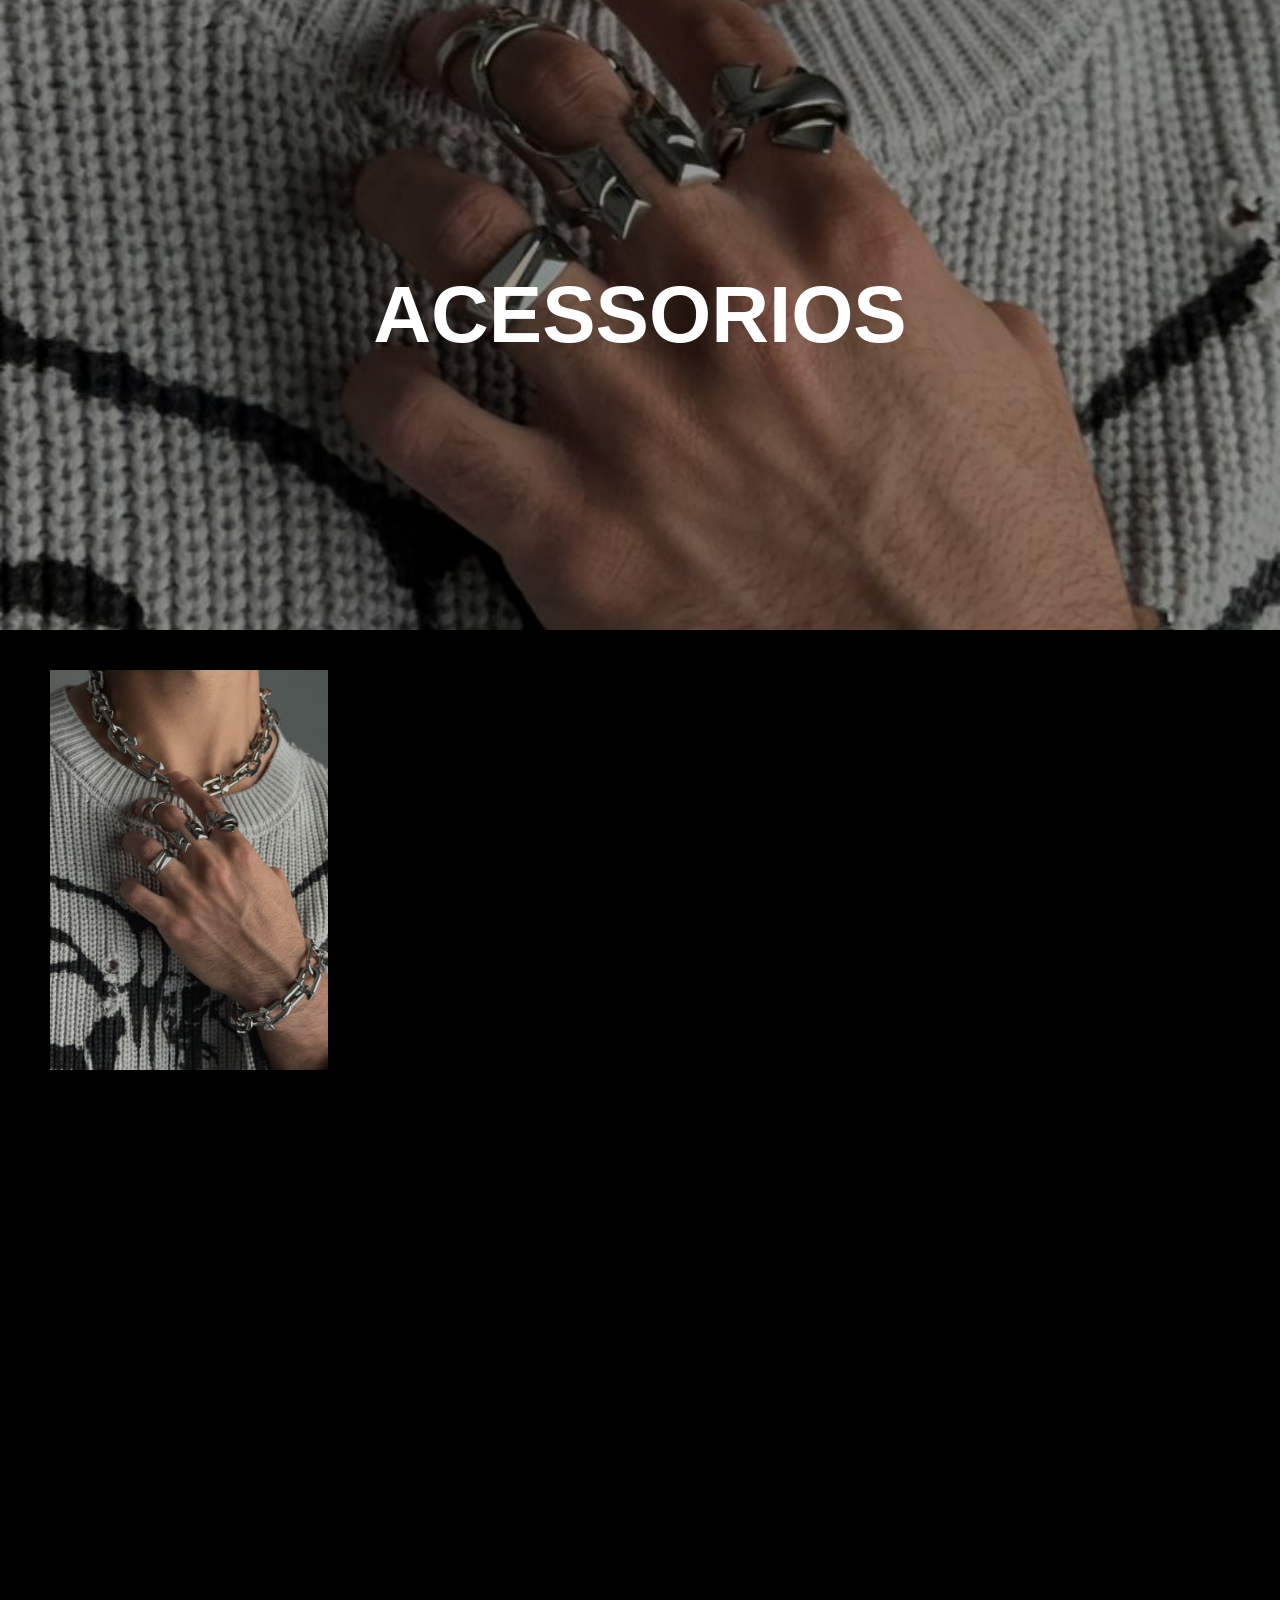
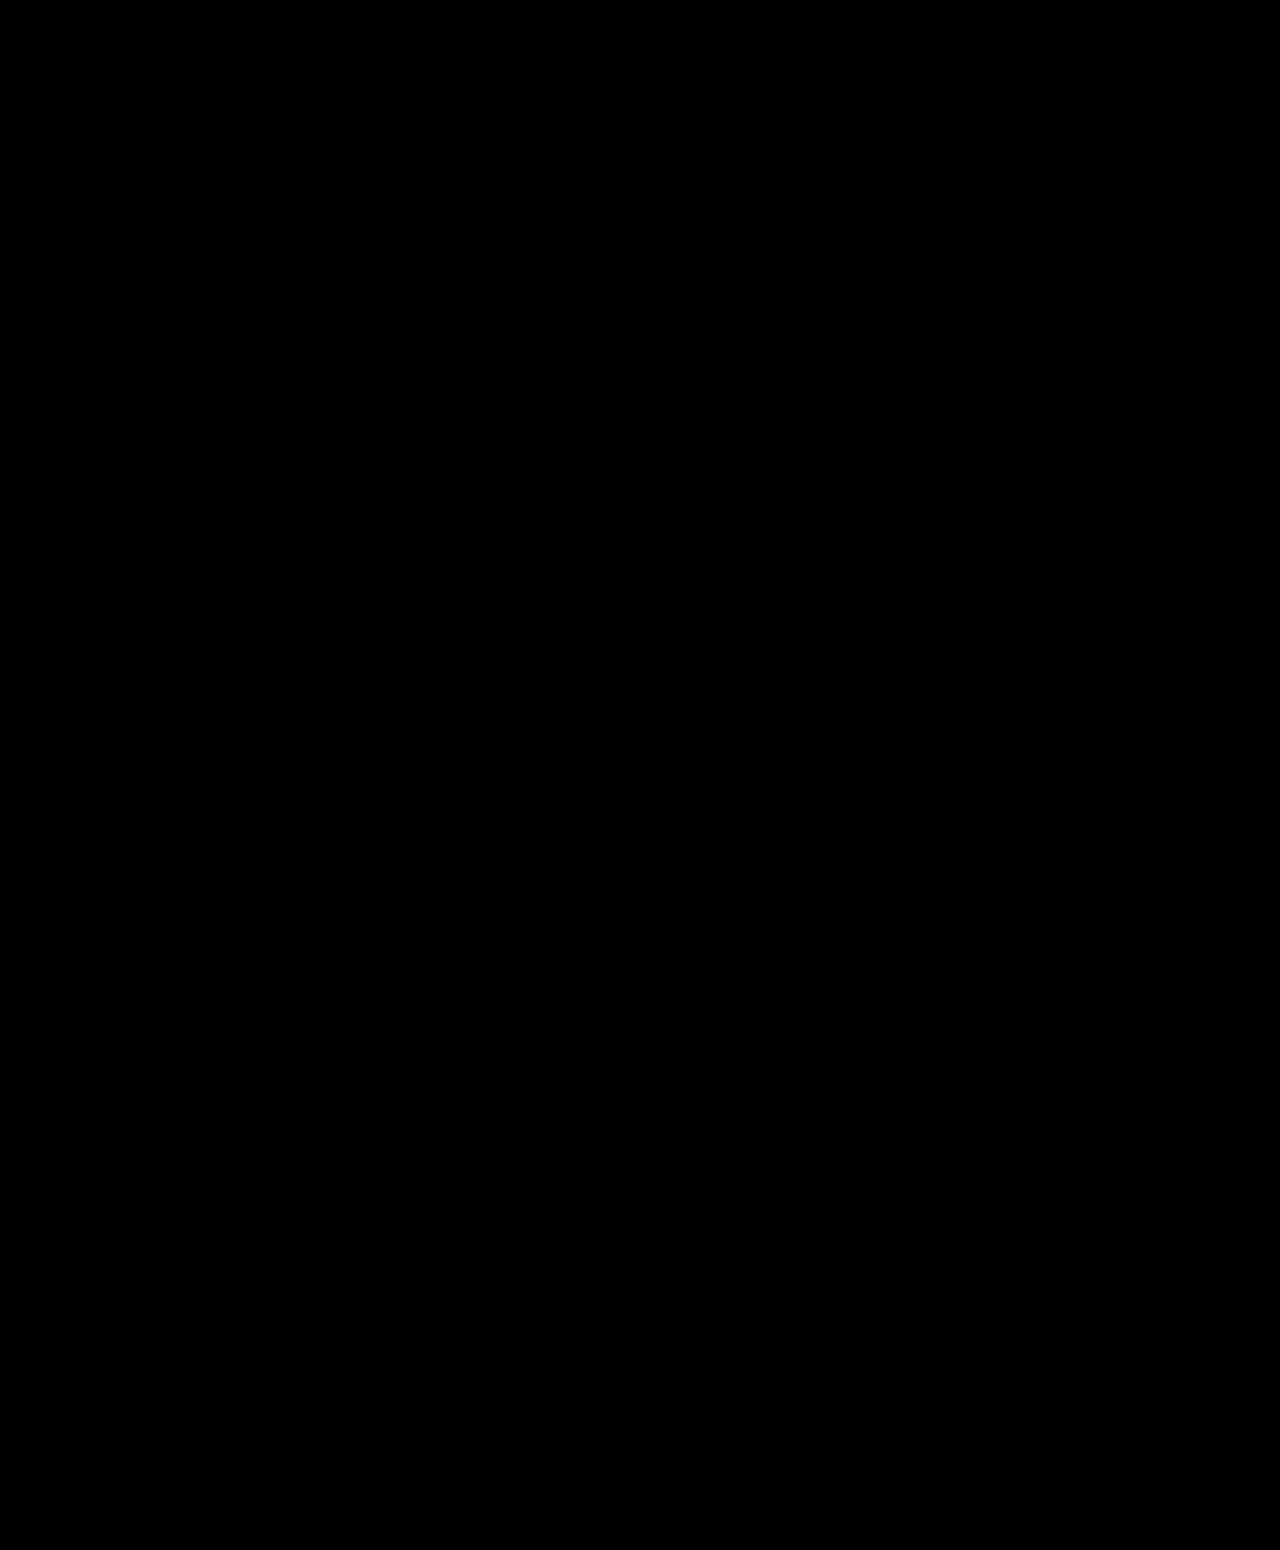
==== pages/acessorios.html @ d05b65f7 "ajuste telas de produtos" ====
<!DOCTYPE html>
<html lang="en">
<head>
    <meta charset="UTF-8">
    <meta name="viewport" content="width=device-width, initial-scale=1.0">
    <title>L.A Sombre</title>
    <link rel="stylesheet" href="../css/style_produtos.css">
</head>

<body>
    
    <div class="home">
        <img src="../images/imagem_acessorios.jpg" alt="imagem pagina principal">
        <h1>ACESSORIOS</h1>
    </div>

    <div class="produtos">
        <div class="grid">
			<div class="card">
				<div class="card-img-wrapper">
					<img src="../images/imagem_acessorios.jpg">
				</div>

				<div class="card-info">
                    <h2>Nome produto</h2>
                    <a href="#" class="btn">Comprar</a>
				</div>
	        </div>
    </div>
</html>
---- css/style_produtos.css ----
@import url('https://fonts.googleapis.com/css2?family=BBH+Bartle&family=Bebas+Neue&family=Special+Gothic+Expanded+One&display=swap');


.special-gothic-expanded-one-regular {
  font-family: "Special Gothic Expanded One", sans-serif;
  font-weight: 400;
  font-style: normal;
}

.bebas-neue-regular {
  font-family: "Bebas Neue", sans-serif;
  font-weight: 400;
  font-style: normal;
}

.bbh-bartle-regular {
  font-family: "BBH Bartle", sans-serif;
  font-weight: 400;
  font-style: normal;
}

* {
    margin: 0;
    padding: 0;
    box-sizing: border-box;
}

body {
    width: 100vw;
    height: 350vh;
    overflow-x: hidden;
    background-color: black;
    color: white;
}

footer {
    height: 10%;
    display: flex;
    align-items: center;
    justify-content: center
}


.home{
    width: 100%;
    height: 20%;
    position: relative;
    display: flex;
    align-items: center;
    justify-content: center;
}

.home img {
    width: 200%;
    height: 100%;
    object-fit: cover;
    opacity: 0.6;
}

.home h1 {
    font-size: 500%;
    font-family: 'BBH Bartle', sans-serif;
    position: absolute;
    color: rgb(255, 255, 255);
}

.produtos {
    width: 100%;
    height: 30%;
    display: flex;
    align-items: center;
    justify-content: center;
    background-color: rgb(0, 0, 0);
    padding: 20px;
    box-sizing: border-box;
}

.produtos h2{
    text-align: center;
    font-size: 2rem;
    font-family: 'Bebas Neue', sans-serif;
}

.grid{
    display: grid;
    grid-template-columns: repeat(4, 1fr);
    gap: 20px;
    row-gap: 50px;
    padding: 20px;
    width: 100%;
    height: 100%;
}

.card {
	width: 18rem;
	height: 25rem;
	position: relative;
    padding-left: 10px;
}
.card-info {
	position: absolute;
	bottom: 0;
	opacity: 0;
	visibility: hidden;
	padding: 1rem;
	text-shadow: 0.3rem 0.2rem 0.3rem rgba(0, 0, 0, 0.6);
	transition: all .3s;
}

.card-info a{
	font-family: 'Bebas Neue', sans-serif;
	font-size: 2rem;
	font-weight: 500;
	color: #eeeeee;
    text-decoration: none;
}

.card-img-wrapper {
	width: 100%;
	height: 100%;
	background-color: #262626;
}

.card-img-wrapper img {
	object-fit: cover;
	height: 100%;
	width: 100%;
	opacity: .8;
	transition: opacity .3s;
}

.card:hover .card-img-wrapper img {
	opacity: .5;

}

.card:hover .card-info {
	bottom: 2rem;
	opacity: 1;
	visibility: visible;
}

.card-img-wrapper {
	width: 100%;
	height: 100%;
	background-color: #262626;
}
.btn {
    display: inline-block;
    padding: 10px 20px;
    font-size: 16px;
    color: #fff;
    background-color: #000;
    border: none;
    border-radius: 5px;
    text-decoration: none;
    transition: background-color 0.3s ease;
}

.btn:hover {
    background-color: #333;
}
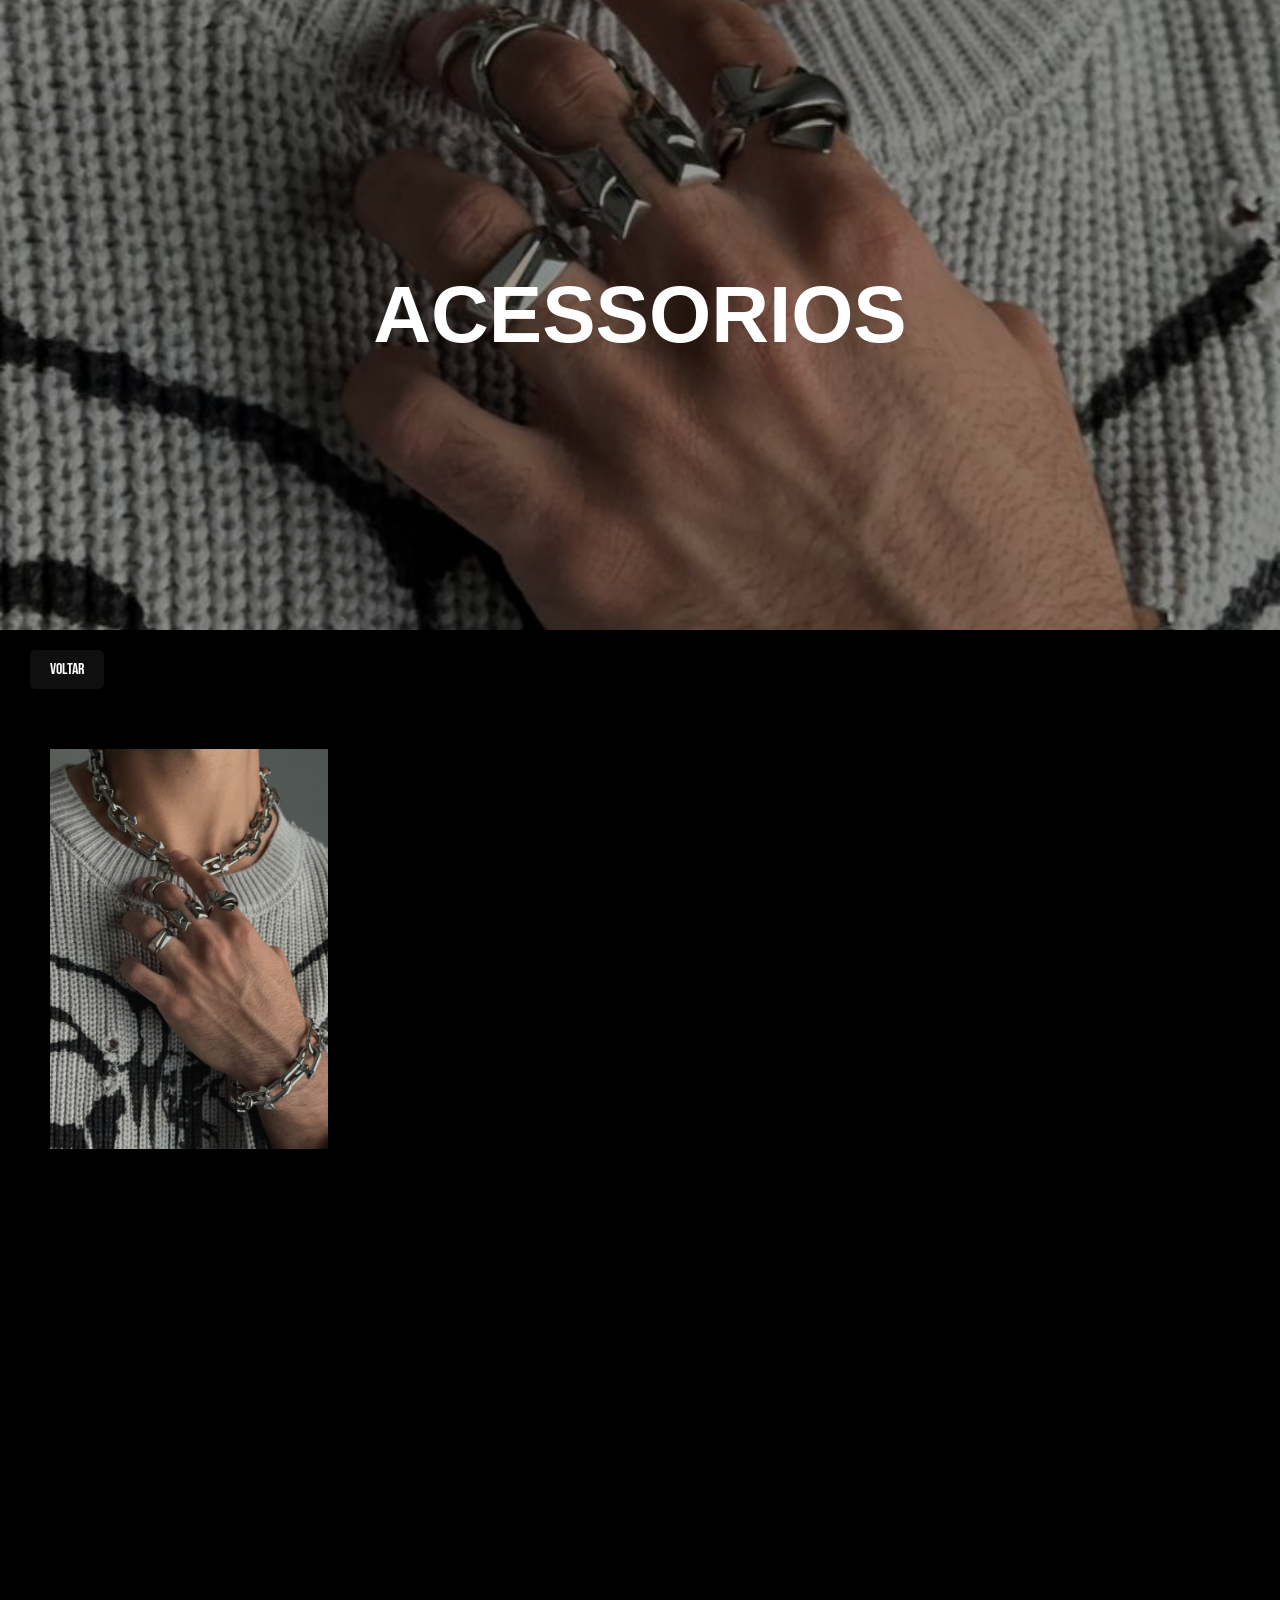
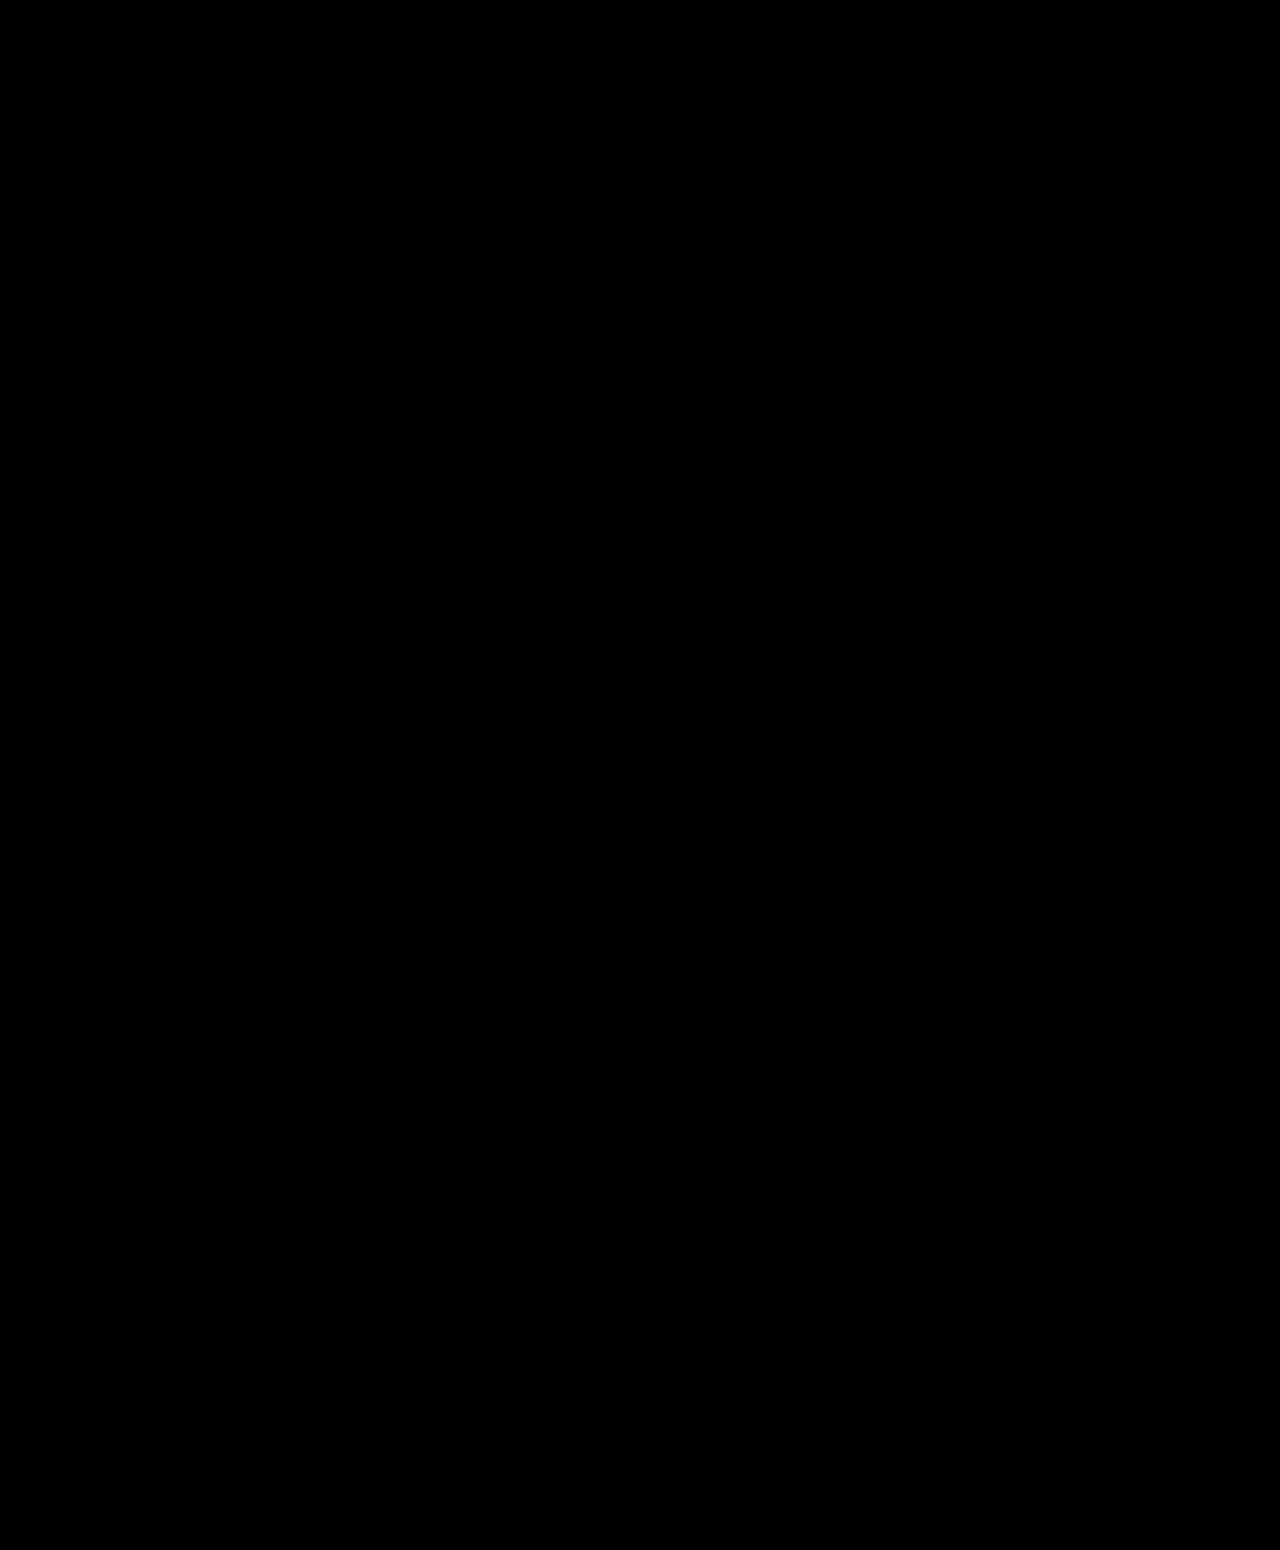
==== commit 5bc3f1db: "alterações diversas: botões, links e paginas" ====
--- a/pages/acessorios.html
+++ b/pages/acessorios.html
@@ -14,7 +14,12 @@
         <h1>ACESSORIOS</h1>
     </div>
 
+    <div class="voltar">
+        <a class="btn_voltar" href="../index.html#produtos">Voltar</a>
+    </div>
+
     <div class="produtos">
+
         <div class="grid">
 			<div class="card">
 				<div class="card-img-wrapper">
@@ -23,7 +28,7 @@
 
 				<div class="card-info">
                     <h2>Nome produto</h2>
-                    <a href="#" class="btn">Comprar</a>
+                    <a href="../pages/produtos/pecaUm.html" class="btn_buy">Comprar</a>
 				</div>
 	        </div>
     </div>
--- a/css/style_produtos.css
+++ b/css/style_produtos.css
@@ -143,9 +143,32 @@
 .card-img-wrapper {
 	width: 100%;
 	height: 100%;
-	background-color: #262626;
+	background-color: hsl(0, 0%, 15%);
 }
-.btn {
+
+.voltar{
+    margin: 20px;
+    padding-left: 10px;
+}
+
+.btn_voltar {
+    font-family: 'Bebas Neue', sans-serif;
+    display: inline-block;
+    padding: 10px 20px;
+    font-size: 16px;
+    color: #fff;
+    background-color: #0f0f0f;
+    border: none;
+    border-radius: 5px;
+    text-decoration: none;
+    transition: background-color 0.3s ease;
+}
+
+.btn_voltar:hover{
+    background-color: #333;
+}
+
+.btn_buy {
     display: inline-block;
     padding: 10px 20px;
     font-size: 16px;
@@ -157,6 +180,6 @@
     transition: background-color 0.3s ease;
 }
 
-.btn:hover {
+.btn_buy:hover{
     background-color: #333;
 }
